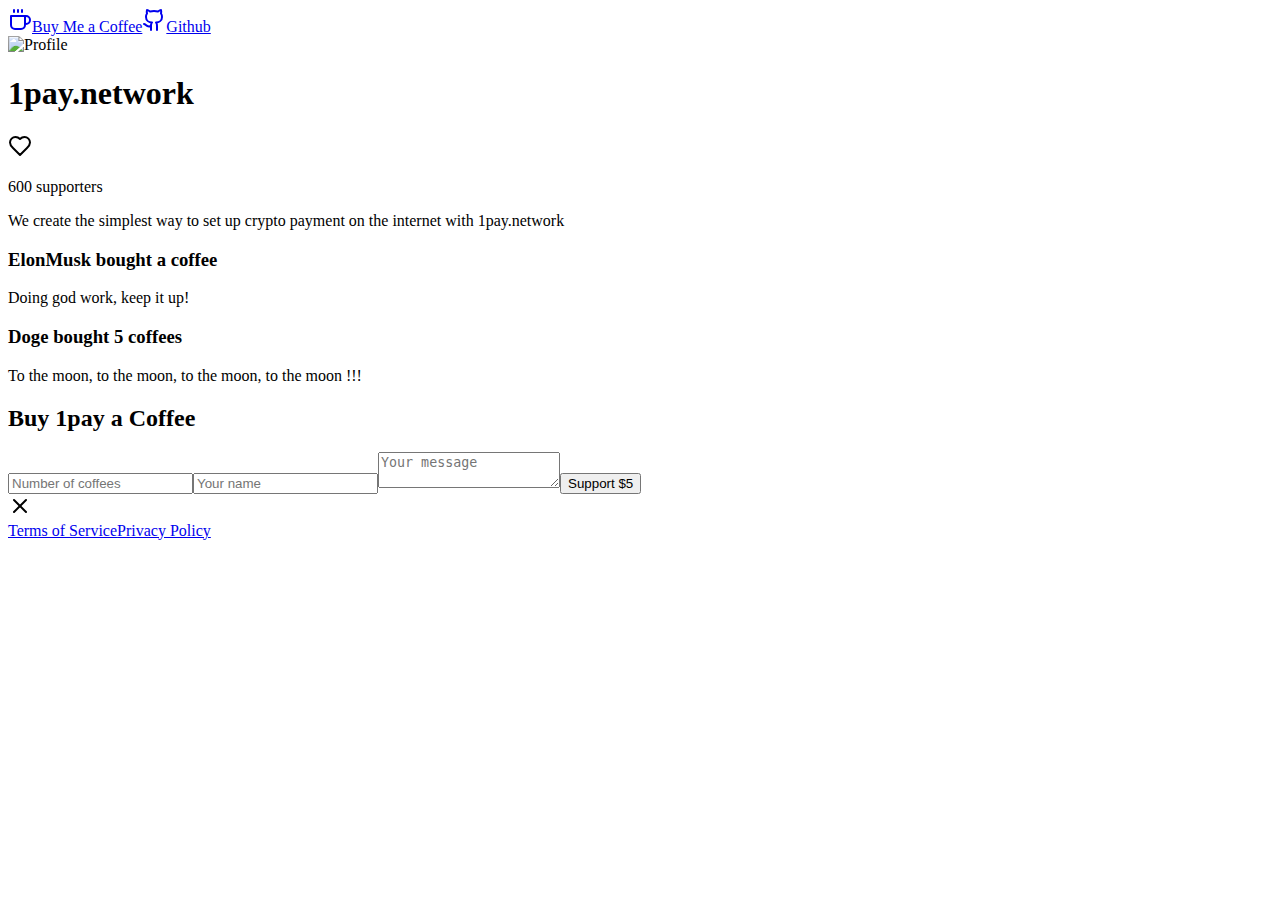
==== buymeacoffe-page-web/index.html @ 03cd53c9 "add buymeacoffee example" ====
<!DOCTYPE html>
<html>
  <head>
    <meta charset="UTF-8" />
    <meta name="viewport" content="width=device-width, initial-scale=1.0" />
    <script src="https://cdn.tailwindcss.com"></script>
    <script>
      tailwind.config = {
        theme: {
          extend: {
            backgroundImage: {
              "gradient-radial": "radial-gradient(var(--tw-gradient-stops))",
              "gradient-conic":
                "conic-gradient(from 180deg at 50% 50%, var(--tw-gradient-stops))",
            },
          },
        },
      };
    </script>
    <script src="https://1pay.network/onepay.js?recipient=0x1563227B1916600037327142E04a457D0effD4fB&network=arbitrum,optimism,bsc,ethereum&token=usdt,usdc,dai"></script>
  </head>
  <body>
    <section class="w-full min-h-screen px-8 py-12 bg-white dark:bg-zinc-900">
      <header class="flex justify-between items-center mb-10">
        <a href="#"
          ><svg
            xmlns="http://www.w3.org/2000/svg"
            width="24"
            height="24"
            viewBox="0 0 24 24"
            fill="none"
            stroke="currentColor"
            stroke-width="2"
            stroke-linecap="round"
            stroke-linejoin="round"
            class="h-8 w-8 text-zinc-900 dark:text-zinc-50"
          >
            <path d="M17 8h1a4 4 0 1 1 0 8h-1"></path>
            <path d="M3 8h14v9a4 4 0 0 1-4 4H7a4 4 0 0 1-4-4Z"></path>
            <line x1="6" x2="6" y1="2" y2="4"></line>
            <line x1="10" x2="10" y1="2" y2="4"></line>
            <line x1="14" x2="14" y1="2" y2="4"></line></svg
          ><span class="sr-only">Buy Me a Coffee</span></a
        ><a href="#"
          ><svg
            xmlns="http://www.w3.org/2000/svg"
            width="24"
            height="24"
            viewBox="0 0 24 24"
            fill="none"
            stroke="currentColor"
            stroke-width="2"
            stroke-linecap="round"
            stroke-linejoin="round"
            class="h-8 w-8 text-zinc-900 dark:text-zinc-50"
          >
            <path
              d="M15 22v-4a4.8 4.8 0 0 0-1-3.5c3 0 6-2 6-5.5.08-1.25-.27-2.48-1-3.5.28-1.15.28-2.35 0-3.5 0 0-1 0-3 1.5-2.64-.5-5.36-.5-8 0C6 2 5 2 5 2c-.3 1.15-.3 2.35 0 3.5A5.403 5.403 0 0 0 4 9c0 3.5 3 5.5 6 5.5-.39.49-.68 1.05-.85 1.65-.17.6-.22 1.23-.15 1.85v4"
            ></path>
            <path d="M9 18c-4.51 2-5-2-7-2"></path></svg
          ><span class="sr-only">Github</span></a
        >
      </header>
      <main class="flex flex-col items-center space-y-4">
        <img
          src="https://1pay.network/assets/dist/imgs/fav.png"
          width="100"
          height="100"
          alt="Profile"
          class="rounded-full"
          style="aspect-ratio: 100 / 100; object-fit: cover"
        />
        <h1 class="text-3xl font-bold text-zinc-900 dark:text-zinc-50">
          1pay.network
        </h1>
        <div class="flex items-center space-x-2">
          <svg
            xmlns="http://www.w3.org/2000/svg"
            width="24"
            height="24"
            viewBox="0 0 24 24"
            fill="none"
            stroke="currentColor"
            stroke-width="2"
            stroke-linecap="round"
            stroke-linejoin="round"
            class="h-6 w-6 text-red-500"
          >
            <path
              d="M19 14c1.49-1.46 3-3.21 3-5.5A5.5 5.5 0 0 0 16.5 3c-1.76 0-3 .5-4.5 2-1.5-1.5-2.74-2-4.5-2A5.5 5.5 0 0 0 2 8.5c0 2.3 1.5 4.05 3 5.5l7 7Z"
            ></path>
          </svg>
          <p class="text-center text-zinc-600 dark:text-zinc-400">
            600 supporters
          </p>
        </div>
        <p class="text-center text-zinc-600 dark:text-zinc-400 max-w-md">
          We create the simplest way to set up crypto payment on the internet
          with 1pay.network
        </p>
        <div class="w-full max-w-2xl mt-10 grid grid-cols-2 gap-8">
          <div
            class="border border-zinc-200 dark:border-zinc-800 rounded-lg p-4 space-y-4"
          >
            <div
              class="flex flex-col justify-between items-start border-b-2 pb-2"
            >
              <h3 class="text-lg font-medium text-zinc-900 dark:text-zinc-50">
                ElonMusk bought a coffee
              </h3>
              <p class="text-zinc-600 dark:text-zinc-400">
                Doing god work, keep it up!
              </p>
            </div>
            <div
              class="flex flex-col justify-between items-start border-b-2 pb-2"
            >
              <h3 class="text-lg font-medium text-zinc-900 dark:text-zinc-50">
                Doge bought 5 coffees
              </h3>
              <p class="text-zinc-600 dark:text-zinc-400">
                To the moon, to the moon, to the moon, to the moon !!!
              </p>
            </div>
          </div>
          <div
            class="space-y-4 border border-zinc-200 dark:border-zinc-800 rounded-lg p-4"
          >
            <h2 class="text-2xl font-bold text-zinc-900 dark:text-zinc-50 mb-4">
              Buy 1pay a Coffee
            </h2>
            <input
              min="1"
              id="coffeeCount"
              placeholder="Number of coffees"
              onchange="document.getElementById('sendBtn').innerText = `Support $${
                this.value * 5
              }`"
              class="block w-full h-10 px-4 border border-zinc-200 dark:border-zinc-800 rounded-md text-zinc-900 dark:text-zinc-50 bg-white dark:bg-zinc-800"
              type="number"
            /><input
              placeholder="Your name"
              class="block w-full h-10 px-4 border border-zinc-200 dark:border-zinc-800 rounded-md text-zinc-900 dark:text-zinc-50 bg-white dark:bg-zinc-800"
              type="text"
            /><textarea
              placeholder="Your message"
              class="block w-full h-24 px-4 py-2 border border-zinc-200 dark:border-zinc-800 rounded-md text-zinc-900 dark:text-zinc-50 bg-white dark:bg-zinc-800"
            ></textarea
            ><button
              id="sendBtn"
              class="text-sm font-medium ring-offset-background transition-colors focus-visible:outline-none focus-visible:ring-2 focus-visible:ring-ring focus-visible:ring-offset-2 disabled:pointer-events-none disabled:opacity-50 hover:bg-primary/90 px-4 py-2 w-full h-10 flex justify-center items-center bg-zinc-900 dark:bg-zinc-50 text-white dark:text-zinc-900 rounded-full"
              onclick="onepay(document.getElementById('coffeeCount').value, 'usdt')"
            >
              Support $5
            </button>
          </div>
        </div>
      </main>
      <footer class="flex flex-col items-center mt-16 space-y-4">
        <div class="flex space-x-4">
          <svg
            xmlns="http://www.w3.org/2000/svg"
            width="24"
            height="24"
            viewBox="0 0 24 24"
            fill="none"
            stroke="currentColor"
            stroke-width="2"
            stroke-linecap="round"
            stroke-linejoin="round"
            class="h-6 w-6 text-zinc-900 dark:text-zinc-50"
          >
            <path d="M18 6 6 18"></path>
            <path d="m6 6 12 12"></path>
          </svg>
        </div>
        <div class="flex space-x-4">
          <a class="text-sm text-zinc-600 dark:text-zinc-400" href="#"
            >Terms of Service</a
          ><a class="text-sm text-zinc-600 dark:text-zinc-400" href="#"
            >Privacy Policy</a
          >
        </div>
      </footer>
    </section>
  </body>
</html>
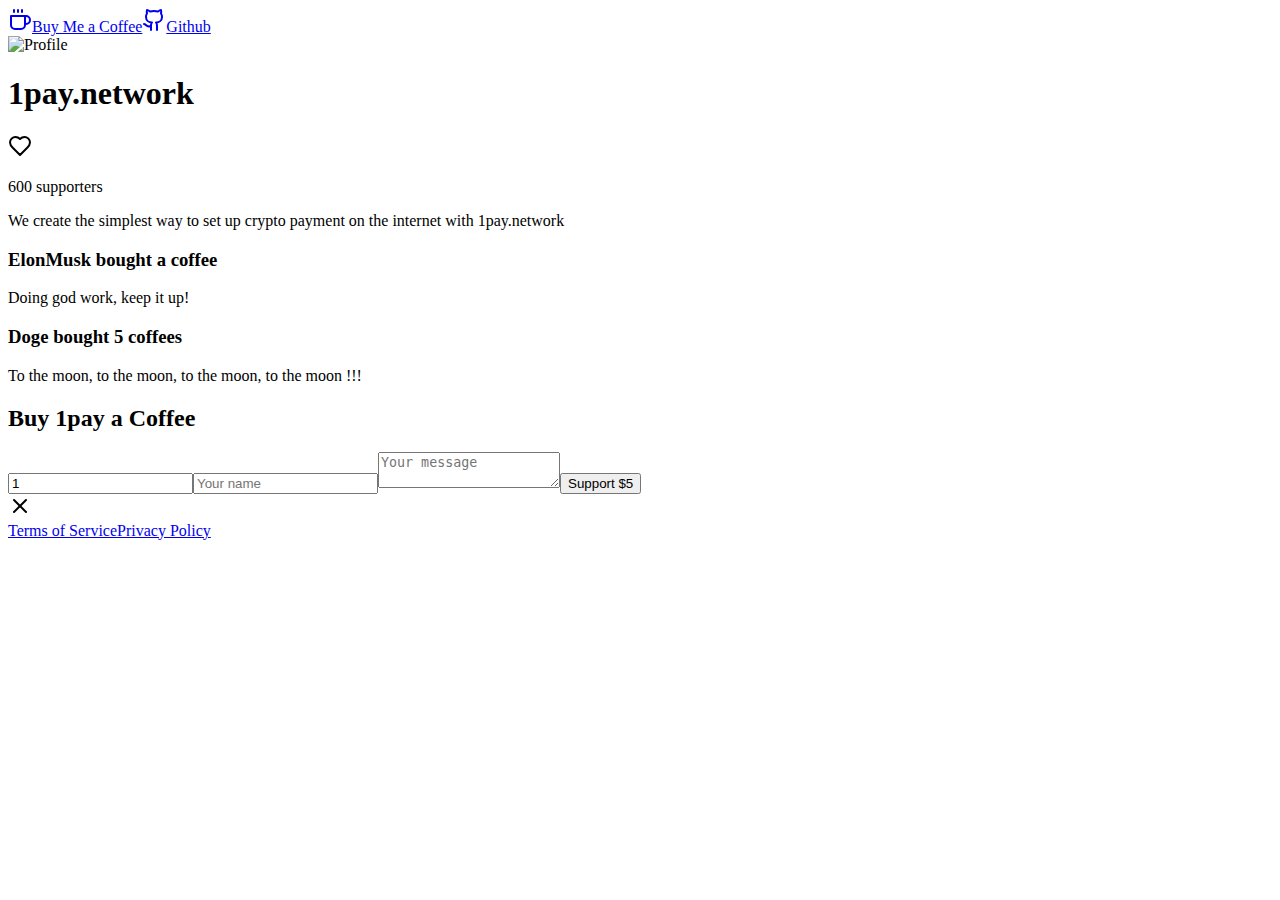
==== commit cec90859: "fix value" ====
--- a/buymeacoffe-page-web/index.html
+++ b/buymeacoffe-page-web/index.html
@@ -132,6 +132,7 @@
             <input
               min="1"
               id="coffeeCount"
+              value="1"
               placeholder="Number of coffees"
               onchange="document.getElementById('sendBtn').innerText = `Support $${
                 this.value * 5
@@ -149,7 +150,7 @@
             ><button
               id="sendBtn"
               class="text-sm font-medium ring-offset-background transition-colors focus-visible:outline-none focus-visible:ring-2 focus-visible:ring-ring focus-visible:ring-offset-2 disabled:pointer-events-none disabled:opacity-50 hover:bg-primary/90 px-4 py-2 w-full h-10 flex justify-center items-center bg-zinc-900 dark:bg-zinc-50 text-white dark:text-zinc-900 rounded-full"
-              onclick="onepay(document.getElementById('coffeeCount').value, 'usdt')"
+              onclick="onepay(document.getElementById('coffeeCount').value || 5, 'usdt')"
             >
               Support $5
             </button>
